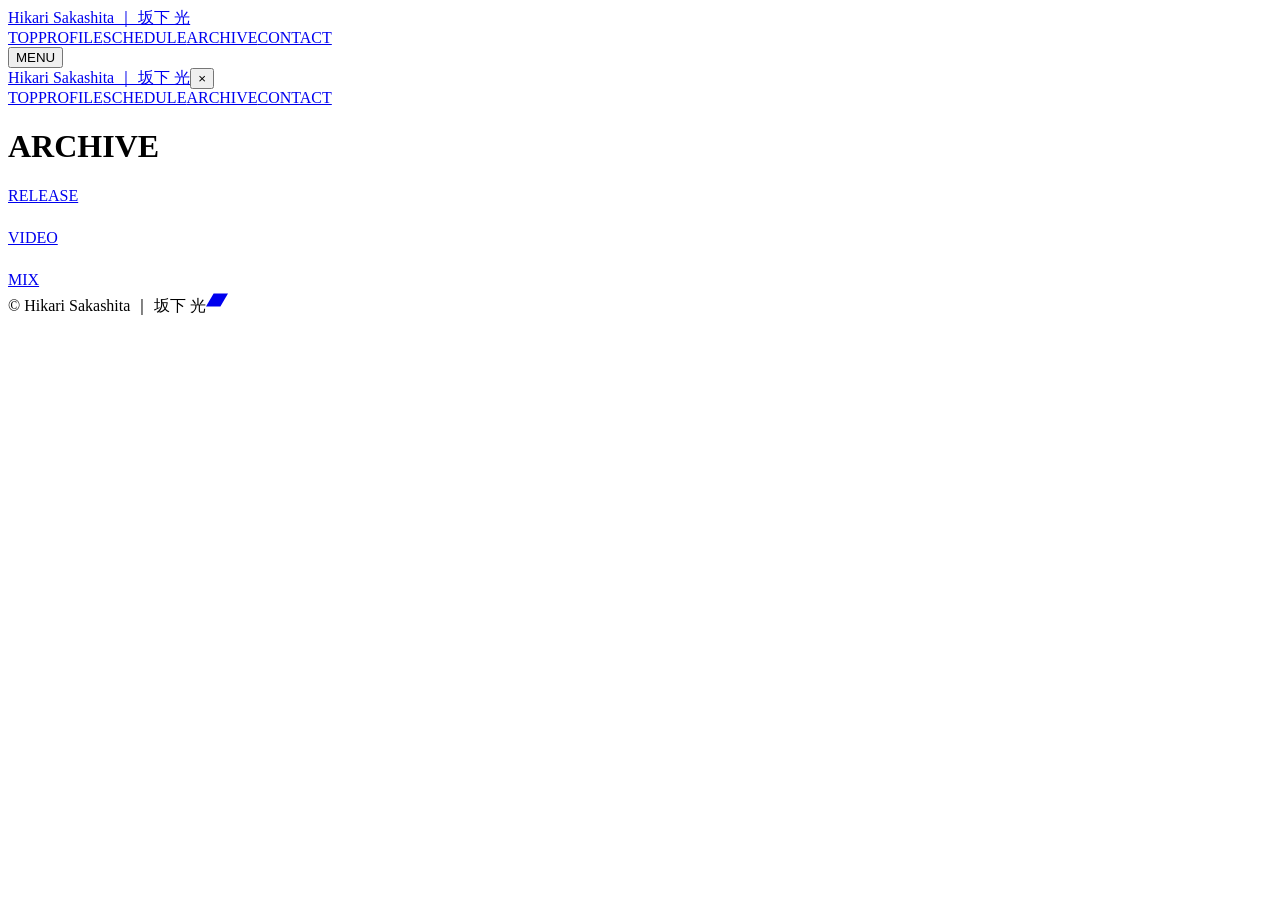
==== archive.html @ 7b77b45b "Add files via upload" ====
<!doctype html>
<html lang="ja">
<head>
  <meta charset="utf-8">
  <meta name="viewport" content="width=device-width,initial-scale=1">
  <title>Hikari Sakashita ｜ 坂下 光</title>
  <meta name="description" content="Hikari Sakashita ｜ 坂下 光 official website">
  <link rel="stylesheet" href="assets/style.css">
<link rel="icon" type="image/x-icon" href="assets/favicon.ico">
<link rel="icon" type="image/png" sizes="32x32" href="assets/favicon-32.png">
<link rel="icon" type="image/png" sizes="192x192" href="assets/favicon-192.png">
<link rel="apple-touch-icon" sizes="180x180" href="assets/apple-touch-icon.png">
<meta name="apple-mobile-web-app-title" content="Hikari Sakashita ｜ 坂下 光">
</head>
<body>
<header class="site-header">
  <a class="brand" href="index.html">Hikari Sakashita ｜ 坂下 光</a>
  <nav class="desktop-nav">
    <a href="index.html">TOP</a><a href="profile.html">PROFILE</a><a href="schedule.html">SCHEDULE</a><a href="archive.html">ARCHIVE</a><a href="contact.html">CONTACT</a>
  </nav>
  <button class="menu-btn" aria-label="Open menu">MENU</button>
</header>

<div class="overlay">
  <div class="overlay-top"><a class="brand" href="index.html">Hikari Sakashita ｜ 坂下 光</a><button class="close" aria-label="Close menu">×</button></div>
  <nav><a href="index.html">TOP</a><a href="profile.html">PROFILE</a><a href="schedule.html">SCHEDULE</a><a href="archive.html">ARCHIVE</a><a href="contact.html">CONTACT</a></nav>
</div>

<main>
  <h1 class="page-title">ARCHIVE</h1>

  <nav aria-label="Archive categories" style="display:flex;flex-direction:column;align-items:flex-start;gap:24px;">
    <a href="discography.html">RELEASE</a>
    <a href="video.html">VIDEO</a>
    <a href="mix.html">MIX</a>
  </nav>
</main>

<footer><span class="footer-credit">© Hikari Sakashita ｜ 坂下 光</span><a class="footer-bandcamp" href="https://hikari-sakashita.bandcamp.com" target="_blank" rel="noopener noreferrer" aria-label="Bandcamp（新しいタブで開く）" title="Bandcamp"><svg viewBox="0 0 24 24" width="22" height="22" aria-hidden="true" focusable="false"><path d="M8.3 5H24l-8.3 14H0z" fill="currentColor"/></svg></a></footer>
<script src="assets/main.js"></script>
</body>
</html>
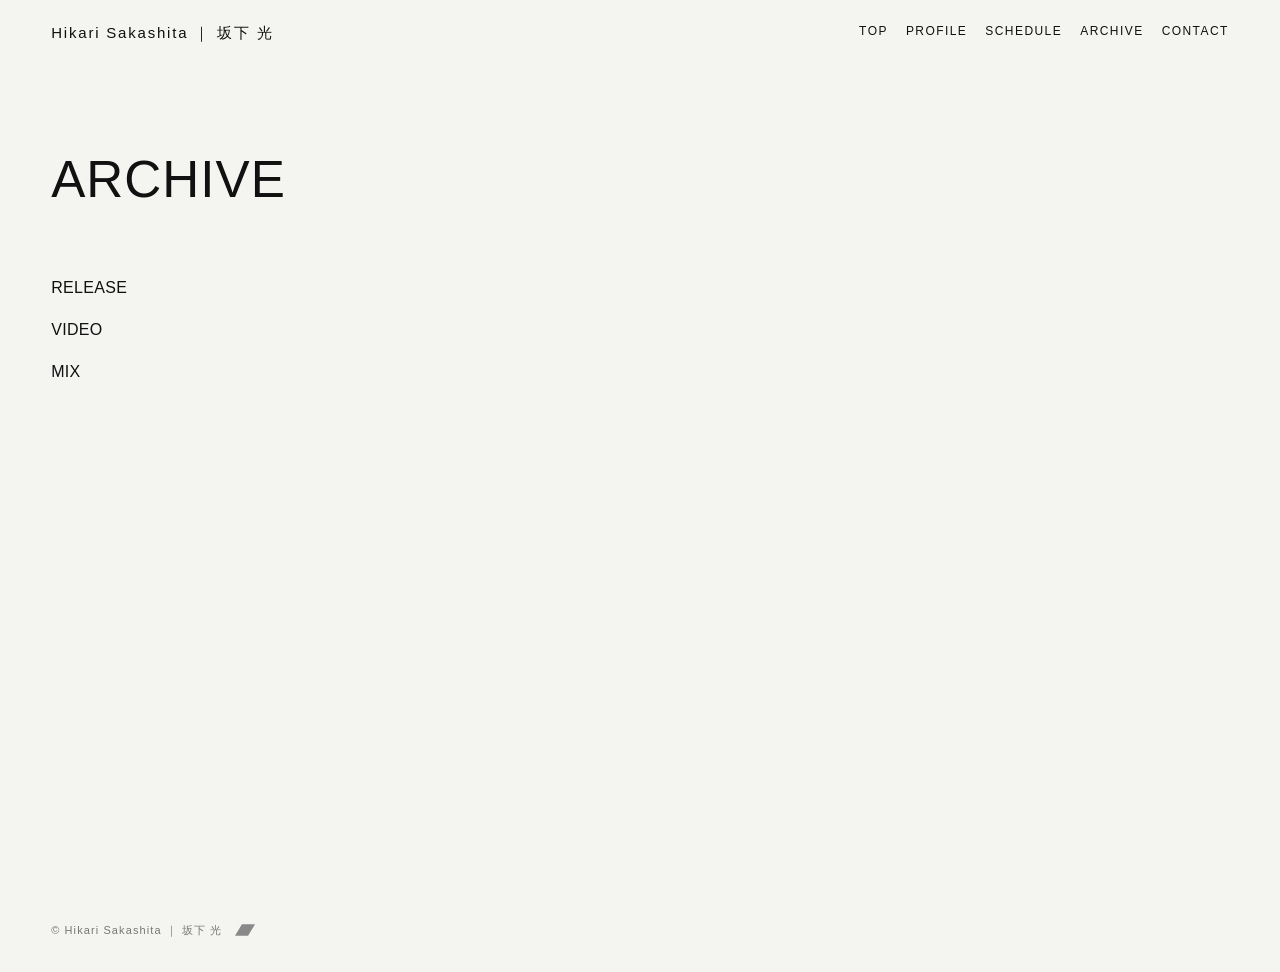
==== commit 3caaaf7b: "Add files via upload" ====
--- a/archive.html
+++ b/archive.html
@@ -3,8 +3,8 @@
 <head>
   <meta charset="utf-8">
   <meta name="viewport" content="width=device-width,initial-scale=1">
-  <title>Hikari Sakashita ｜ 坂下 光</title>
-  <meta name="description" content="Hikari Sakashita ｜ 坂下 光 official website">
+  <title>ARCHIVE | Hikari Sakashita ｜ 坂下 光</title>
+  <meta name="description" content="Hikari Sakashita（坂下 光）のアーカイブ。参加したリリース作品、演奏映像、DJミックスなど、これまでの音楽活動に関する記録を掲載。">
   <link rel="stylesheet" href="assets/style.css">
 <link rel="icon" type="image/x-icon" href="assets/favicon.ico">
 <link rel="icon" type="image/png" sizes="32x32" href="assets/favicon-32.png">
--- a/assets/style.css
+++ b/assets/style.css
@@ -0,0 +1,235 @@
+
+:root{
+  --bg:#f4f4f1; --fg:#111; --muted:#777; --line:#d7d7d2;
+  --pad:clamp(22px,4vw,64px);
+}
+*{box-sizing:border-box}
+html{scroll-behavior:smooth}
+body{margin:0;background:var(--bg);color:var(--fg);font-family:Arial,"Helvetica Neue","Hiragino Kaku Gothic ProN","Yu Gothic",sans-serif;font-weight:300;letter-spacing:.02em}
+a{color:inherit;text-decoration:none}
+button,input,textarea{font:inherit}
+.site-header{position:fixed;inset:0 0 auto 0;z-index:20;display:flex;justify-content:space-between;align-items:flex-start;padding:24px var(--pad);pointer-events:none}
+/* Keep scrolling page content from showing through the fixed header. */
+.site-header{background:var(--bg)}
+.brand,.menu-btn{pointer-events:auto}
+.brand{font-size:13px;letter-spacing:.12em}
+.menu-btn{border:0;background:none;padding:0;font-size:12px;letter-spacing:.12em;cursor:pointer}
+.desktop-nav{pointer-events:auto;display:flex;gap:18px;font-size:10px;letter-spacing:.12em}
+.desktop-nav a:hover,.desktop-nav a.active{border-bottom:1px solid}
+main{min-height:100vh;padding:150px var(--pad) 60px}
+.page-title{font-size:clamp(28px,4vw,54px);font-weight:300;letter-spacing:.02em;margin:0 0 70px}
+.rule{border-top:1px solid var(--line)}
+.home{display:grid;grid-template-columns:minmax(0,1fr) minmax(280px,42vw);gap:7vw;align-items:end;min-height:calc(100vh - 210px)}
+.home-copy{align-self:start;padding-top:15vh}
+.home-name{font-size:clamp(42px,8vw,118px);line-height:.9;font-weight:300;letter-spacing:-.04em;margin:0}
+.home-image,.profile-image,.thumb{background:#deded9;overflow:hidden}
+.home-image{aspect-ratio:4/5;align-self:center}
+.placeholder-art{width:100%;height:100%;display:grid;place-items:end start;padding:18px;background:linear-gradient(145deg,#e5e5e0,#bcbcb7);color:#666;font-size:9px;letter-spacing:.12em}
+.profile-grid{display:grid;grid-template-columns:minmax(0,1.5fr) minmax(250px,.7fr);gap:8vw}
+.bio{max-width:760px;font-size:14px;line-height:2.15}
+.bio p{margin:0 0 2em}
+.profile-image{aspect-ratio:3/4;position:sticky;top:120px;height:max-content}
+.schedule-list,.archive-list{max-width:980px}
+.schedule-empty{font-size:14px;line-height:2;color:var(--muted);padding:24px 0;border-top:1px solid var(--line);border-bottom:1px solid var(--line)}
+.archive-tabs{display:flex;gap:26px;flex-wrap:wrap;font-size:11px;letter-spacing:.12em;margin-bottom:60px}
+.archive-tabs button{border:0;background:none;padding:0 0 4px;cursor:pointer;color:var(--muted)}
+.archive-tabs button.active{color:var(--fg);border-bottom:1px solid}
+.archive-panel{display:none}.archive-panel.active{display:block}
+.archive-note{max-width:680px;font-size:14px;line-height:2;color:var(--muted);padding-top:20px;border-top:1px solid var(--line)}
+.contact-wrap{max-width:760px}
+.contact-intro{font-size:14px;line-height:2;margin-bottom:45px}
+.field{margin-bottom:28px}
+.field label{display:block;font-size:10px;letter-spacing:.12em;margin-bottom:10px}
+.field input,.field textarea{width:100%;border:0;border-bottom:1px solid #aaa;background:transparent;border-radius:0;padding:10px 0;outline:none}
+.field textarea{min-height:140px;resize:vertical}
+.submit{border:0;background:none;padding:8px 0;border-bottom:1px solid;cursor:pointer;font-size:12px;letter-spacing:.1em}
+.form-note{font-size:11px;color:var(--muted);line-height:1.7;margin-top:24px}
+.overlay{position:fixed;inset:0;z-index:50;background:var(--bg);padding:24px var(--pad);display:none}
+.overlay.open{display:block}
+.overlay-top{display:flex;justify-content:space-between}
+.overlay nav{margin-top:14vh;display:flex;flex-direction:column;gap:18px}
+.overlay nav a{font-size:clamp(38px,8vw,92px);font-weight:300;letter-spacing:-.03em}
+.close{border:0;background:none;font-size:18px;cursor:pointer}
+footer{padding:20px var(--pad) 32px;font-size:9px;letter-spacing:.1em;color:var(--muted)}
+@media(max-width:760px){
+  .desktop-nav{display:none}
+  main{padding-top:120px}
+  .home{display:block;min-height:auto}
+  .home-copy{padding:12vh 0 18vh}
+  .home-image{width:100%;aspect-ratio:4/5}
+  .profile-grid{display:block}
+  .profile-image{position:static;margin-top:60px}
+  .page-title{margin-bottom:48px}
+}
+@media(min-width:761px){.menu-btn{display:none}}
+
+/* PHOTO-FREE RELEASE */
+.home{grid-template-columns:1fr;min-height:calc(100vh - 210px);align-items:center}
+.home-copy{padding-top:0;align-self:center}
+.home-name{font-size:clamp(50px,11vw,160px);max-width:1100px}
+.home-image,.profile-image{display:none}
+.profile-grid{grid-template-columns:minmax(0,820px);gap:0}
+.bio{max-width:820px}
+.release-mark{margin-top:12vh;font-size:10px;letter-spacing:.14em;color:var(--muted)}
+@media(max-width:760px){
+ .home-copy{padding:20vh 0 24vh}
+ .home-name{font-size:clamp(48px,16vw,76px)}
+}
+
+/* EASY UPDATE CONTENT */
+.news-list{margin-top:64px;max-width:820px;border-top:1px solid var(--line)}
+.content-row{display:grid;grid-template-columns:120px 1fr;gap:24px;padding:13px 0;border-bottom:1px solid var(--line);font-size:12px;letter-spacing:.02em}
+.content-row a,.archive-title a{color:inherit;text-decoration:none}
+.content-row a:hover,.archive-title a:hover{opacity:.55}
+.profile-lead{font-size:18px;margin-bottom:34px}
+.content-list{max-width:900px}
+.archive-section{margin:0 0 72px;max-width:900px}
+.archive-section h2{font-size:12px;letter-spacing:.14em;font-weight:500;border-bottom:1px solid var(--line);padding-bottom:12px;margin-bottom:0}
+.archive-item{display:grid;grid-template-columns:180px 1fr;gap:10px 28px;padding:18px 0;border-bottom:1px solid var(--line)}
+.archive-meta{font-size:11px;color:var(--muted);letter-spacing:.06em}
+.archive-title{font-size:14px}
+.archive-sub{grid-column:2;font-size:11px;color:var(--muted)}
+.empty-state{padding:18px 0;border-bottom:1px solid var(--line);font-size:10px;letter-spacing:.12em;color:var(--muted)}
+@media(max-width:760px){
+ .news-list{margin-top:44px}
+ .content-row{grid-template-columns:90px 1fr;gap:14px;font-size:11px}
+ .archive-item{grid-template-columns:1fr;gap:7px}
+ .archive-sub{grid-column:1}
+}
+
+
+/* PROFILE / BIOGRAPHY — unified typography and spacing */
+.bio .profile-section-heading,
+.bio .profile-paragraph {
+  font-size: 14px;
+  line-height: 1.95;
+  font-weight: 400;
+  letter-spacing: 0.01em;
+}
+
+.bio .profile-section-heading {
+  margin: 0 0 1.6em;
+}
+
+.bio .profile-paragraph {
+  margin: 0 0 1.6em;
+}
+
+.bio .profile-paragraph:last-child {
+  margin-bottom: 0;
+}
+
+@media (max-width: 760px) {
+  .bio .profile-section-heading,
+  .bio .profile-paragraph {
+    font-size: 14px;
+    line-height: 1.9;
+  }
+}
+
+
+/* Final vertical rhythm normalization */
+.bio .profile-section-heading,
+.bio .profile-paragraph {
+  margin-top: 0;
+  margin-bottom: 1.6em;
+}
+
+.bio .profile-section-heading + .profile-paragraph,
+.bio .profile-paragraph + .profile-paragraph,
+.bio .profile-paragraph + .profile-section-heading {
+  margin-top: 0;
+}
+
+.bio .profile-paragraph:last-child {
+  margin-bottom: 0;
+}
+
+/* SCHEDULE — horizontal card */
+.schedule-item{
+  display:grid;
+  grid-template-columns:minmax(0,1fr) minmax(0,1fr);
+  gap:clamp(28px,5vw,72px);
+  align-items:start;
+  padding:0 0 clamp(60px,8vw,100px);
+}
+.schedule-media{min-width:0}
+.schedule-media img{display:block;width:100%;height:auto}
+.schedule-copy{min-width:0;font-size:14px;line-height:1.9;letter-spacing:.01em}
+.schedule-title{font-weight:700;margin:0 0 1.25em}
+.schedule-date,.schedule-venue,.schedule-type{font-weight:400;margin:0 0 .45em}
+.schedule-venue a{border-bottom:1px solid transparent}
+.schedule-venue a:hover{opacity:.55;border-bottom-color:currentColor}
+.schedule-type{margin-top:1.25em}
+
+@media(max-width:760px){
+  .schedule-item{
+    grid-template-columns:minmax(0,40%) minmax(0,60%);
+    gap:18px;
+    padding-bottom:56px;
+  }
+  .schedule-copy{font-size:11px;line-height:1.75}
+  .schedule-title{margin-bottom:1.15em}
+  .schedule-type{margin-top:1.15em}
+}
+
+
+/* CONTACT — white input boxes and button */
+.contact-wrap .field label{font-size:12px;letter-spacing:.08em;margin-bottom:12px}
+.contact-wrap .field input,.contact-wrap .field textarea{display:block;width:100%;background:#fff;color:var(--fg);border:1px solid #deded9;border-radius:0;padding:15px 16px;outline-offset:2px}
+.contact-wrap .field textarea{min-height:180px}
+.contact-wrap .submit{display:inline-block;background:#fff;color:#111;border:1px solid #deded9;border-radius:0;padding:15px 22px;font-size:12px;letter-spacing:.08em;cursor:pointer}
+.contact-wrap .submit:disabled{opacity:.55;cursor:wait}
+.contact-honeypot{position:absolute!important;left:-9999px!important;width:1px!important;height:1px!important;opacity:0!important;pointer-events:none!important}
+.form-status{font-size:12px;line-height:1.8;margin-top:16px}
+
+/* CONTACT — mobile input rendering stability */
+.contact-wrap .field input, .contact-wrap .field textarea { -webkit-appearance:none; appearance:none; opacity:1; -webkit-text-fill-color:#111; }
+.contact-wrap .field input:focus, .contact-wrap .field textarea:focus { background-color:#fff; color:#111; }
+
+/* Footer Bandcamp link */
+footer{display:flex;align-items:center;gap:12px;flex-wrap:wrap}
+footer .footer-bandcamp{display:inline-flex;align-items:center;justify-content:center;color:inherit;text-decoration:none;line-height:1;opacity:.85}
+footer .footer-bandcamp:hover,footer .footer-bandcamp:focus-visible{opacity:1}
+footer .footer-bandcamp svg{display:block;width:20px;height:20px}
+
+/* Desktop refinements — 2026-10-18 */
+@media (min-width: 761px) {
+  .site-header .brand { font-size: 15px; }
+  .desktop-nav { font-size: 12px; }
+  footer { font-size: 11px; }
+
+  /* Center the TOP image within the available screen height. */
+  main.home {
+    display: flex;
+    flex-direction: column;
+    justify-content: center;
+    align-items: center;
+    min-height: calc(100vh - 70px);
+    padding-top: 100px;
+    padding-bottom: 65px;
+    gap: 0;
+  }
+  main.home > figure { margin-bottom: 0 !important; width: 100%; }
+  main.home .home-copy { width: 100%; }
+  main.home .home-copy:has(.news-list:empty) { display: none; }
+}
+/* Remove the thin rule below the TOP image. */
+main.home .news-list { border-top: none; }
+
+/* TOP mobile spacing — balance space above and below the photo. */
+@media (max-width: 760px) {
+  main.home {
+    min-height: auto;
+    padding-bottom: 100px;
+  }
+  main.home .home-copy:has(.news-list:empty) {
+    display: none;
+  }
+  main.home .home-copy:not(:has(.news-list:empty)) {
+    padding: 20px 0 0;
+  }
+  main.home .news-list {
+    margin-top: 0;
+  }
+}
